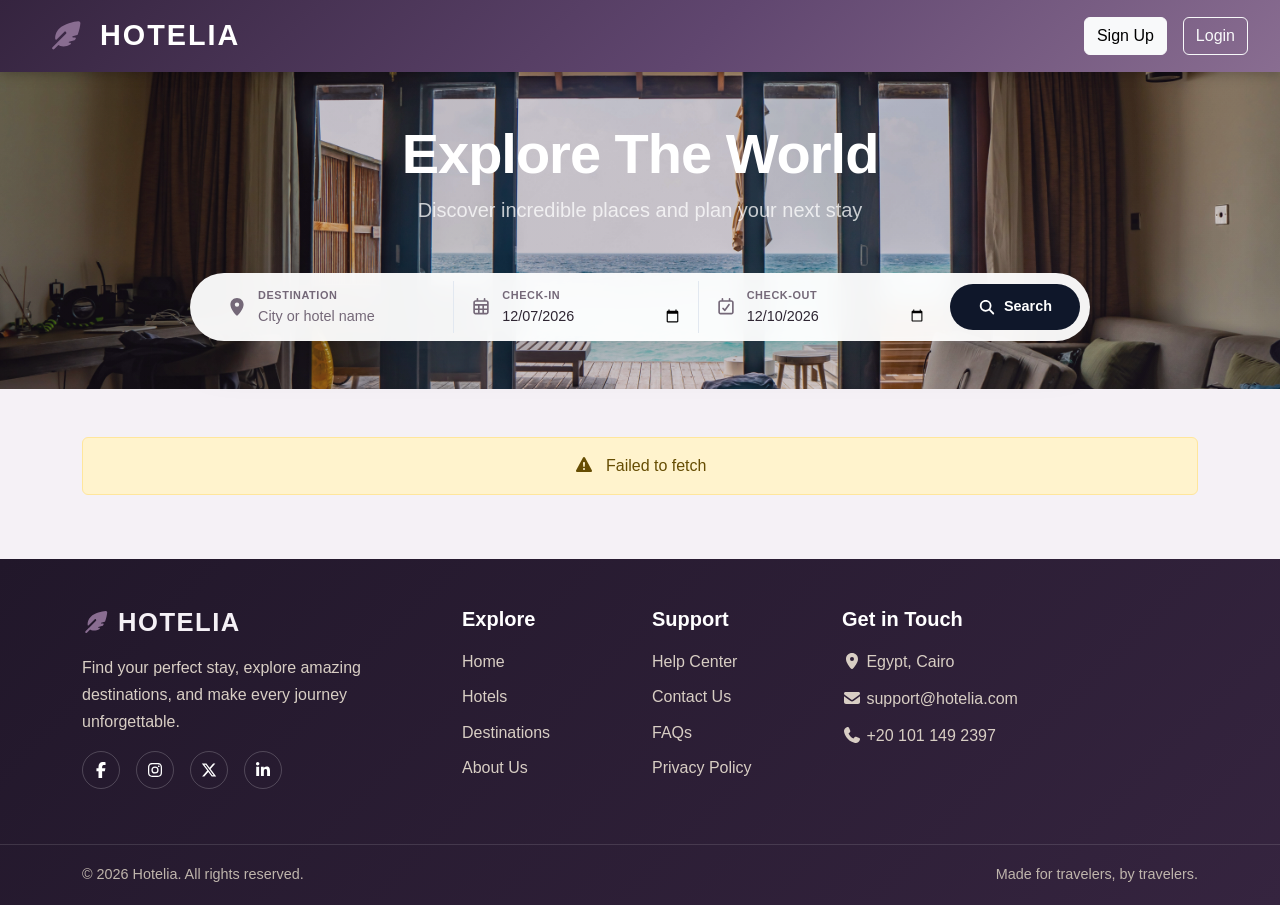
==== Hotelia/index.html @ 9148ffd9 "Project V1" ====
<!DOCTYPE html>
<html lang="en">
<head>
    <meta charset="UTF-8">
    <meta name="viewport" content="width=device-width, initial-scale=1.0">

    <link rel="stylesheet" href="BootFiles/css/bootstrap.min.css" />
    <link rel="stylesheet" href="BootFiles/css/all.min.css" />
    <link rel="stylesheet" href="css/main.css">
    <link rel="stylesheet" href="css/home.css">

    <title>Hotelia</title>
    <link rel="shortcut icon" href="assets/leaf.png" type="image/x-icon">
</head>

<body class="main-theme">

    <header class="bg-brown">
        <div class="container">
            <div class="d-flex align-items-center justify-content-between heading">

                <a href="index.html" class="d-flex logo-container text-decoration-none">
                    <i class="fa-solid fa-feather-pointed logo-ic"></i>
                    <h1 class="logo text-white m-0">Hotelia</h1>
                </a>

                <nav class="d-flex align-items-center gap-3 navig">

                    <a href="signup.html" class="btn btn-light">
                        Sign Up
                    </a>

                    <a href="login.html" class="btn btn-outline-light">
                        Login
                    </a>
                </nav>

            </div>
        </div>
    </header>

<main>
    <section class="hero-section d-flex align-items-center py-5">
        <div class="container">
            <div class="text-center text-white mb-5 hero-content">
                <h1 class="display-4 fw-bold">Explore The World</h1>
                <p class="lead opacity-75">Discover incredible places and plan your next stay</p>
            </div>

            <div class="search-box-wrapper mx-auto">
                <form class="modern-search-bar d-flex align-items-center">
                    
                    <div class="search-item flex-grow-1">
                        <i class="fa-solid fa-location-dot input-icon"></i>
                        <div class="input-content">
                            <label for="destination">Destination</label>
                            <input type="text" id="destination" placeholder="City or hotel name">
                        </div>
                    </div>

                    <div class="search-item">
                        <i class="fa-regular fa-calendar-days input-icon"></i>
                        <div class="input-content">
                            <label for="checkIn">Check-in</label>
                            <input type="date" id="checkIn" required>
                        </div>
                    </div>

                    <div class="search-item">
                        <i class="fa-regular fa-calendar-check input-icon"></i>
                        <div class="input-content">
                            <label for="checkOut">Check-out</label>
                            <input type="date" id="checkOut" required>
                        </div>
                    </div>

                    <button type="submit" class="search-btn">
                        <i class="fa-solid fa-magnifying-glass me-2"></i>
                        <span>Search</span>
                    </button>

                </form>
            </div>
        </div>
    </section>
</main>

<footer class="footer">

    <div class="container py-5">

        <div class="row g-4">

            <!-- Brand -->
            <div class="col-12 col-md-6 col-lg-4">

                <div class="d-flex align-items-center mb-3">
                    <i class="fa-solid fa-feather-pointed footer-icon me-2"></i>
                    <h3 class="footer-logo m-0">Hotelia</h3>
                </div>

                <p class="footer-text">
                    Find your perfect stay, explore amazing destinations,
                    and make every journey unforgettable.
                </p>

                <div class="social-links d-flex gap-3 mt-3">

                    <a href="#" aria-label="Facebook">
                        <i class="fa-brands fa-facebook-f"></i>
                    </a>

                    <a href="#" aria-label="Instagram">
                        <i class="fa-brands fa-instagram"></i>
                    </a>

                    <a href="#" aria-label="Twitter">
                        <i class="fa-brands fa-x-twitter"></i>
                    </a>

                    <a href="#" aria-label="LinkedIn">
                        <i class="fa-brands fa-linkedin-in"></i>
                    </a>

                </div>

            </div>


            <!-- Quick Links -->
            <div class="col-6 col-md-3 col-lg-2">

                <h5 class="footer-title">Explore</h5>

                <ul class="list-unstyled footer-links">
                    <li><a href="#">Home</a></li>
                    <li><a href="#">Hotels</a></li>
                    <li><a href="#">Destinations</a></li>
                    <li><a href="#">About Us</a></li>
                </ul>

            </div>


            <!-- Support -->
            <div class="col-6 col-md-3 col-lg-2">

                <h5 class="footer-title">Support</h5>

                <ul class="list-unstyled footer-links">
                    <li><a href="#">Help Center</a></li>
                    <li><a href="#">Contact Us</a></li>
                    <li><a href="#">FAQs</a></li>
                    <li><a href="#">Privacy Policy</a></li>
                </ul>

            </div>


            <!-- Contact -->
            <div class="col-12 col-lg-4">

                <h5 class="footer-title">Get in Touch</h5>

                <div class="footer-contact">

                    <p>
                        <i class="fa-solid fa-location-dot"></i>
                        Egypt, Cairo
                    </p>

                    <p>
                        <i class="fa-solid fa-envelope"></i>
                        support@hotelia.com
                    </p>

                    <p>
                        <i class="fa-solid fa-phone"></i>
                        +20 101 149 2397
                    </p>

                </div>

            </div>

        </div>

    </div>


    <!-- Copyright -->

    <div class="footer-bottom">

        <div class="container">

            <div class="d-flex flex-column flex-md-row
                        justify-content-between align-items-center gap-2">

                <p class="m-0">
                    © 2026 Hotelia. All rights reserved.
                </p>

                <p class="m-0">
                    Made for travelers, by travelers.
                </p>

            </div>

        </div>

    </div>

</footer>

    <script src="BootFiles/js/bootstrap.bundle.min.js"></script>
    <script src="BootFiles/js/all.min.js"></script>
    <script src="js/config.js"></script>
    <script src="js/home.js"></script>

</body>
</html>
---- Hotelia/css/main.css ----
/* ==========================================================================
   HOTELIA - MASTER STYLESHEET
   ========================================================================== */

/* ── DEFAULT THEME (Purple) ── */
:root {
    --primary-color: #60466f;
    --primary-dark: #35243f;
    --secondary-color: #896d91;

    --background-color: #f5f1f6;
    --surface-color: #ffffff;

    --text-color: #2f2633;
    --muted-color: #746878;
    --border-color: #ddd3e1;

    --success-color: #607a6a;
    --danger-color: #a94a5a;
    --warning-color: #a77a45;
    --info-color: #607fa3;

    --header-gradient: linear-gradient(
        135deg,
        #35243f 0%,
        #60466f 55%,
        #896d91 100%
    );

    --footer-gradient: linear-gradient(
        135deg,
        #21172a,
        #35243f
    );
}

/* ── THEME: Ocean Blue ── */
body[data-theme="ocean"] {
    --primary-color: #2a7bb5;
    --primary-dark: #1a5a8a;
    --secondary-color: #a8d4f0;
    --background-color: #f0f6fc;
    --surface-color: #ffffff;
    --text-color: #0f2840;
    --muted-color: #5a7a95;
    --border-color: #c8dff0;
    --header-gradient: linear-gradient(135deg, #0a2a45 0%, #1a5a8a 55%, #2a7bb5 100%);
    --footer-gradient: linear-gradient(135deg, #071a2e, #0a2a45);
}

/* ── THEME: Forest Green ── */
body[data-theme="forest"] {
    --primary-color: #3d7a5a;
    --primary-dark: #2a5c40;
    --secondary-color: #a8d4b8;
    --background-color: #f0f7f2;
    --surface-color: #ffffff;
    --text-color: #142a1e;
    --muted-color: #5a7a65;
    --border-color: #c8e5d0;
    --header-gradient: linear-gradient(135deg, #0e2418 0%, #1f4d30 55%, #3d7a5a 100%);
    --footer-gradient: linear-gradient(135deg, #091710, #0e2418);
}

/* ── THEME: Rose Gold ── */
body[data-theme="rose"] {
    --primary-color: #c4786a;
    --primary-dark: #a0574b;
    --secondary-color: #f0c8c0;
    --background-color: #fdf5f4;
    --surface-color: #ffffff;
    --text-color: #3a1a16;
    --muted-color: #8a6560;
    --border-color: #f0d8d4;
    --header-gradient: linear-gradient(135deg, #2a0f0c 0%, #6b2a22 55%, #c4786a 100%);
    --footer-gradient: linear-gradient(135deg, #1a0907, #2a0f0c);
}

/* ── THEME: Slate Dark ── */
body[data-theme="slate"] {
    --primary-color: #6b7fa8;
    --primary-dark: #4a5c80;
    --secondary-color: #b0bcd8;
    --background-color: #1a1e2a;
    --surface-color: #242836;
    --text-color: #e8ecf5;
    --muted-color: #8a95b0;
    --border-color: #363d55;
    --header-gradient: linear-gradient(135deg, #0d0f18 0%, #1a1e2a 55%, #242836 100%);
    --footer-gradient: linear-gradient(135deg, #07080f, #0d0f18);
}

/* Override Bootstrap hardcoded classes for slate dark */
body[data-theme="slate"] .text-dark,
body[data-theme="slate"] h1,
body[data-theme="slate"] h2,
body[data-theme="slate"] h3,
body[data-theme="slate"] h4,
body[data-theme="slate"] h5,
body[data-theme="slate"] h6 {
    color: var(--text-color) !important;
}

body[data-theme="slate"] .text-muted {
    color: var(--muted-color) !important;
}

body[data-theme="slate"] .modal-content {
    background-color: var(--surface-color);
    color: var(--text-color);
    border-color: var(--border-color);
}

body[data-theme="slate"] .modal-header,
body[data-theme="slate"] .modal-footer {
    border-color: var(--border-color);
}

body[data-theme="slate"] .btn-close {
    filter: invert(1);
}

body[data-theme="slate"] .form-control,
body[data-theme="slate"] .form-select {
    background-color: var(--background-color);
    color: var(--text-color);
    border-color: var(--border-color);
}

body[data-theme="slate"] .form-control::placeholder {
    color: var(--muted-color);
}

body[data-theme="slate"] .table {
    color: var(--text-color) !important;
}

body[data-theme="slate"] .table-custom thead {
    background-color: #2e3448 !important;
    color: var(--text-color);
}

body[data-theme="slate"] .border {
    border-color: var(--border-color) !important;
}

body[data-theme="slate"] .bg-light {
    background-color: var(--surface-color) !important;
    color: var(--text-color) !important;
}

body[data-theme="slate"] .badge.bg-light {
    color: var(--text-color) !important;
}

/* ── THEME: Sunset Orange ── */
body[data-theme="sunset"] {
    --primary-color: #d4783a;
    --primary-dark: #b05a20;
    --secondary-color: #f0c898;
    --background-color: #fdf6f0;
    --surface-color: #ffffff;
    --text-color: #2e1505;
    --muted-color: #8a6040;
    --border-color: #f0dcc8;
    --header-gradient: linear-gradient(135deg, #1e0c00 0%, #7a3010 55%, #d4783a 100%);
    --footer-gradient: linear-gradient(135deg, #130800, #1e0c00);
}

/* ==========================================================================
   BASE & RESET STYLES
   ========================================================================== */

* {
    box-sizing: border-box;
    font-family: 'Gill Sans', 'Gill Sans MT', Calibri, 'Trebuchet MS', sans-serif;
}

body {
    background-color: var(--background-color);
    color: var(--text-color);
    margin: 0;
    transition: background-color 0.3s ease, color 0.3s ease;
}

/* cards & surfaces adapt to theme */
.card, .checkout-card, .booking-card, .room-card, .filter-card, .card-management {
    background-color: var(--surface-color) !important;
    color: var(--text-color) !important;
    border-color: var(--border-color) !important;
    transition: background-color 0.3s ease;
}

/* tables adapt */
.table-custom .table, .table {
    color: var(--text-color) !important;
}
.table-custom thead th {
    border-color: var(--border-color) !important;
}

h1, h2, h3, h4, h5, h6 {
    margin-top: 0;
}

/* ==========================================================================
   CUSTOM SCROLLBAR
   ========================================================================== */

html {
    scrollbar-color: var(--primary-color) var(--background-color);
    scrollbar-width: thin;
}

::-webkit-scrollbar {
    width: 12px;
    height: 12px;
}

::-webkit-scrollbar-track {
    background: var(--background-color);
}

::-webkit-scrollbar-thumb {
    background: var(--primary-color);
    border-radius: 10px;
    border: 3px solid var(--background-color);
}

::-webkit-scrollbar-thumb:hover {
    background: var(--primary-dark);
}

/* ==========================================================================
   SHARED HEADER & NAVIGATION
   ========================================================================== */

header {
    position: sticky;
    top: 0;
    z-index: 1000;
    box-shadow: 0 2px 12px rgba(0, 0, 0, 0.25);
}

.heading {
    user-select: none;
    min-height: 8vh;
    display: flex;
    justify-content: space-between;
    align-items: center;
}

.bg-brown {
    background: var(--header-gradient);
}

.logo-container {
    margin-left: -50px;
    text-decoration: none;
    cursor: pointer;
}

.logo-container:hover .logo {
    opacity: 0.85;
}

.logo-ic {
    color: var(--secondary-color);
    font-size: 1.8rem;
    padding: 0.2rem 1rem;
}

.logo {
    font-size: 1.8rem;
    font-weight: 700;
    letter-spacing: 2px;
    text-transform: uppercase;
    transition: opacity 0.2s;
}

.navig {
    margin-right: -50px;
}

/* ==========================================================================
   SHARED FOOTER
   ========================================================================== */

.footer {
    background: var(--footer-gradient);
    color: var(--background-color);
}

.footer-logo {
    font-size: 1.6rem;
    font-weight: 700;
    letter-spacing: 1.5px;
    text-transform: uppercase;
}

.footer-icon {
    color: var(--secondary-color);
    font-size: 1.4rem;
}

.footer-text {
    color: #d8cec4;
    line-height: 1.7;
    max-width: 380px;
}

.footer-title {
    color: var(--surface-color);
    font-weight: 600;
    margin-bottom: 1.2rem;
}

.footer-links li {
    margin-bottom: 0.7rem;
}

.footer-links a {
    color: #d8cec4;
    text-decoration: none;
    transition: color 0.2s ease;
}

.footer-links a:hover {
    color: var(--secondary-color);
}

.social-links a {
    width: 38px;
    height: 38px;
    display: flex;
    align-items: center;
    justify-content: center;
    border: 1px solid rgba(255, 255, 255, 0.2);
    border-radius: 50%;
    color: var(--surface-color);
    text-decoration: none;
    transition: all 0.2s ease;
}

.social-links a:hover {
    background-color: var(--secondary-color);
    color: var(--primary-dark);
    transform: translateY(-2px);
}

.footer-contact p {
    color: #d8cec4;
    margin-bottom: 0.8rem;
}

.footer-contact i {
    width: 25px;
    color: var(--secondary-color);
}

.footer-bottom {
    border-top: 1px solid rgba(255, 255, 255, 0.12);
    padding: 1.2rem 0;
    color: #bfb5ac;
    font-size: 0.9rem;
}

/* ── Admin filter tab active state ── */
.active-filter {
    background: var(--primary-dark) !important;
    border-color: var(--primary-dark) !important;
    color: #fff !important;
}
---- Hotelia/css/home.css ----
/* ==========================================================================
   HOME PAGE STYLES (index.html)
   ========================================================================== */

.hero-section {
    background:
        linear-gradient(
            135deg,
            color-mix(in srgb, var(--primary-dark) 25%, transparent),
            color-mix(in srgb, var(--primary-color) 20%, transparent)
        ),
        url('../assets/hotel_room1.jpg') center/cover no-repeat;

    min-height: 20vh;
    user-select: none;
}

.hero-content h1 {
    letter-spacing: -1px;
}

/* ── Search wrapper: wider to fit 3 fields ── */
.search-box-wrapper {
    max-width: 900px;
    width: 100%;
}

.modern-search-bar {
    background: rgba(255, 255, 255, 0.95);
    backdrop-filter: blur(12px);
    padding: 8px 10px 8px 20px;
    border-radius: 100px;
    box-shadow: 0 20px 40px rgba(0, 0, 0, 0.15);
    gap: 0;
    transition: all 0.3s ease;
    flex-wrap: nowrap;
}

.modern-search-bar:focus-within {
    box-shadow: 0 25px 50px rgba(0, 0, 0, 0.25);
    background: var(--surface-color);
}

/* Each field separated by a vertical divider */
.search-item {
    display: flex;
    align-items: center;
    gap: 10px;
    padding: 6px 16px;
    border-right: 1px solid #e2e8f0;
    flex: 1 1 0;
    min-width: 0;
}

.search-item:last-of-type {
    border-right: none;
}

.input-icon {
    font-size: 1.1rem;
    color: var(--muted-color, #475569);
    flex-shrink: 0;
}

.input-content {
    display: flex;
    flex-direction: column;
    min-width: 0;
    width: 100%;
}

.input-content label {
    font-size: 0.68rem;
    font-weight: 700;
    text-transform: uppercase;
    letter-spacing: 0.6px;
    color: var(--muted-color, #64748b);
    margin-bottom: 2px;
    white-space: nowrap;
}

.input-content input {
    border: none;
    outline: none;
    background: transparent;
    font-size: 0.9rem;
    font-weight: 500;
    color: var(--text-color, #0f172a);
    width: 100%;
    padding: 0;
}

.input-content input[type="date"] {
    min-width: 120px;
}

.input-content input::placeholder {
    color: var(--muted-color, #94a3b8);
}

.search-btn {
    background: #0f172a;
    color: var(--surface-color);
    border: none;
    border-radius: 100px;
    padding: 12px 28px;
    font-size: 0.9rem;
    font-weight: 600;
    display: flex;
    align-items: center;
    justify-content: center;
    cursor: pointer;
    transition: background 0.2s ease, transform 0.2s ease;
    white-space: nowrap;
    flex-shrink: 0;
    margin-left: 8px;
}

.search-btn:hover {
    background: #1e293b;
    transform: translateY(-1px);
}

/* ── Available badge on hotel cards ── */
.badge.bg-success {
    font-size: 0.72rem;
}

/* ── Responsive ── */
@media (max-width: 768px) {
    .modern-search-bar {
        flex-direction: column;
        border-radius: 24px;
        padding: 16px;
        flex-wrap: wrap;
    }

    .search-item {
        width: 100%;
        border-right: none;
        border-bottom: 1px solid #e2e8f0;
        padding: 10px 4px;
    }

    .search-item:last-of-type {
        border-bottom: none;
    }

    .search-btn {
        width: 100%;
        border-radius: 16px;
        margin-top: 8px;
        margin-left: 0;
        padding: 14px;
    }

    .input-content input[type="date"] {
        min-width: 0;
    }
}
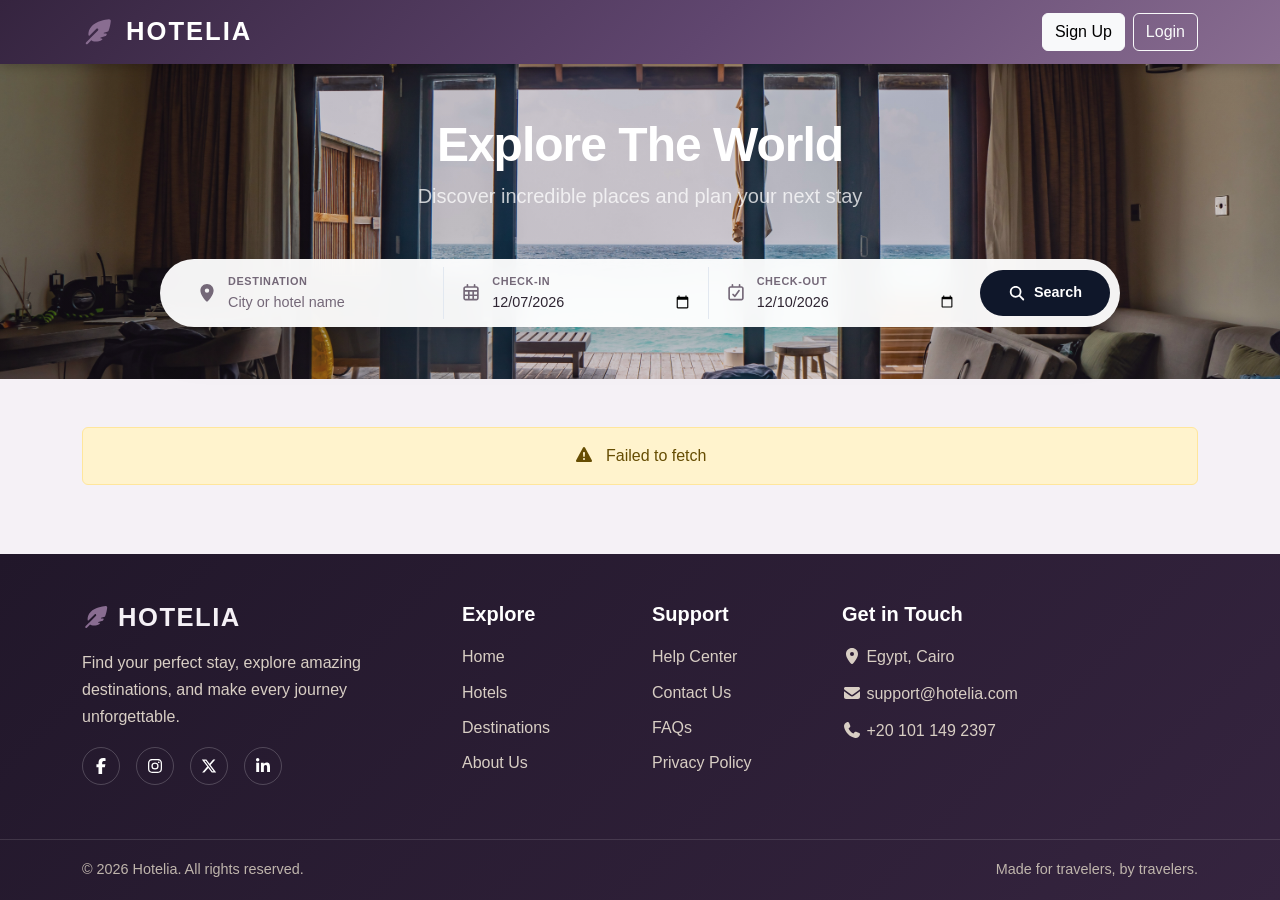
==== commit 2c742578: "0" ====
--- a/Hotelia/index.html
+++ b/Hotelia/index.html
@@ -24,15 +24,14 @@
                     <h1 class="logo text-white m-0">Hotelia</h1>
                 </a>
 
-                <nav class="d-flex align-items-center gap-3 navig">
-
-                    <a href="signup.html" class="btn btn-light">
-                        Sign Up
-                    </a>
-
-                    <a href="login.html" class="btn btn-outline-light">
-                        Login
-                    </a>
+                <nav class="d-flex align-items-center gap-3 navig" id="mainNav">
+                    <button class="nav-toggler" onclick="this.nextElementSibling.classList.toggle('open')" aria-label="Toggle navigation">
+                        <i class="fa-solid fa-bars"></i>
+                    </button>
+                    <div class="nav-collapse">
+                        <a href="signup.html" class="btn btn-light">Sign Up</a>
+                        <a href="login.html" class="btn btn-outline-light">Login</a>
+                    </div>
                 </nav>
 
             </div>
@@ -42,8 +41,8 @@
 <main>
     <section class="hero-section d-flex align-items-center py-5">
         <div class="container">
-            <div class="text-center text-white mb-5 hero-content">
-                <h1 class="display-4 fw-bold">Explore The World</h1>
+            <div class="text-center text-white mb-4 mb-md-5 hero-content">
+                <h1 class="display-5 display-md-4 fw-bold">Explore The World</h1>
                 <p class="lead opacity-75">Discover incredible places and plan your next stay</p>
             </div>
 
--- a/Hotelia/css/main.css
+++ b/Hotelia/css/main.css
@@ -181,6 +181,19 @@
     color: var(--text-color);
     margin: 0;
     transition: background-color 0.3s ease, color 0.3s ease;
+    min-height: 100vh;
+    display: flex;
+    flex-direction: column;
+}
+
+/* Ensure main content takes available space and pushes footer down */
+main {
+    flex: 1 0 auto;
+}
+
+/* Footer stays at bottom */
+.footer {
+    flex-shrink: 0;
 }
 
 /* cards & surfaces adapt to theme */
@@ -244,10 +257,11 @@
 
 .heading {
     user-select: none;
-    min-height: 8vh;
+    min-height: 64px;
     display: flex;
     justify-content: space-between;
     align-items: center;
+    padding: 0.5rem 0;
 }
 
 .bg-brown {
@@ -255,7 +269,6 @@
 }
 
 .logo-container {
-    margin-left: -50px;
     text-decoration: none;
     cursor: pointer;
 }
@@ -266,12 +279,12 @@
 
 .logo-ic {
     color: var(--secondary-color);
-    font-size: 1.8rem;
-    padding: 0.2rem 1rem;
+    font-size: 1.5rem;
+    padding: 0.2rem 0.6rem 0.2rem 0;
 }
 
 .logo {
-    font-size: 1.8rem;
+    font-size: 1.5rem;
     font-weight: 700;
     letter-spacing: 2px;
     text-transform: uppercase;
@@ -279,7 +292,93 @@
 }
 
 .navig {
-    margin-right: -50px;
+    display: flex;
+    align-items: center;
+    gap: 0.5rem;
+}
+
+/* Hamburger toggle button */
+.nav-toggler {
+    display: none;
+    background: transparent;
+    border: 1px solid rgba(255,255,255,0.4);
+    border-radius: 6px;
+    padding: 6px 10px;
+    color: #fff;
+    font-size: 1.1rem;
+    cursor: pointer;
+    line-height: 1;
+    transition: background 0.2s;
+}
+
+.nav-toggler:hover {
+    background: rgba(255,255,255,0.15);
+}
+
+/* Collapsible nav on mobile */
+.nav-collapse {
+    display: flex;
+    align-items: center;
+    gap: 0.5rem;
+    flex-wrap: wrap;
+}
+
+@media (max-width: 767.98px) {
+    .logo {
+        font-size: 1.2rem;
+        letter-spacing: 1px;
+    }
+
+    .logo-ic {
+        font-size: 1.2rem;
+    }
+
+    .nav-toggler {
+        display: inline-flex;
+        align-items: center;
+        justify-content: center;
+    }
+
+    .nav-collapse {
+        display: none;
+        width: 100%;
+        padding: 0.75rem 0 0.5rem;
+        flex-direction: column;
+        align-items: stretch;
+        gap: 0.4rem;
+        border-top: 1px solid rgba(255,255,255,0.15);
+        margin-top: 0.5rem;
+    }
+
+    .nav-collapse.open {
+        display: flex;
+    }
+
+    .nav-collapse .btn {
+        width: 100%;
+        text-align: center;
+    }
+
+    /* Make heading a column when nav expands */
+    .heading {
+        flex-wrap: wrap;
+        min-height: unset;
+    }
+
+    .heading > .logo-container {
+        flex: 1;
+    }
+}
+
+@media (min-width: 768px) {
+    .logo {
+        font-size: 1.6rem;
+    }
+
+    .logo-ic {
+        font-size: 1.6rem;
+        padding: 0.2rem 0.75rem 0.2rem 0;
+    }
 }
 
 /* ==========================================================================
@@ -370,4 +469,100 @@
     background: var(--primary-dark) !important;
     border-color: var(--primary-dark) !important;
     color: #fff !important;
-}+}
+
+/* ==========================================================================
+   GLOBAL RESPONSIVE UTILITIES
+   ========================================================================== */
+
+@media (max-width: 575.98px) {
+    .footer-logo { font-size: 1.3rem; }
+    .footer-title { font-size: 1rem; margin-bottom: 0.75rem; }
+    .footer-text  { font-size: 0.88rem; }
+
+    /* Breathing room on small screens so content doesn't touch edges */
+    .container {
+        padding-left: 1.1rem;
+        padding-right: 1.1rem;
+    }
+}
+
+/* Prevent horizontal overflow on all screens */
+html, body {
+    overflow-x: hidden;
+    max-width: 100%;
+}
+
+/* Tables always scrollable on small screens */
+.table-responsive {
+    -webkit-overflow-scrolling: touch;
+}
+
+/* Keep Bootstrap table scrolling available when a visual table wrapper is used. */
+.table-responsive.table-custom {
+    overflow-x: auto !important;
+    overflow-y: hidden;
+}
+
+/* XL container expansion */
+@media (min-width: 1400px) {
+    .container { max-width: 1320px; }
+}
+
+/* ======================================================================
+   EXTRA-SMALL PHONES (up to 470px)
+   ====================================================================== */
+@media (max-width: 630px) {
+    .container,
+    .container-fluid {
+        /* A clear, consistent gutter keeps content away from phone edges. */
+        padding-right: 1.25rem !important;
+        padding-left: 1.25rem !important;
+    }
+
+    .heading {
+        min-height: 56px;
+        padding-top: 0.4rem;
+        padding-bottom: 0.4rem;
+    }
+
+    .logo {
+        font-size: 1.05rem;
+        letter-spacing: 0.6px;
+    }
+
+    .logo-ic {
+        padding-right: 0.4rem;
+        font-size: 1.05rem;
+    }
+
+    .nav-toggler {
+        padding: 5px 8px;
+        font-size: 1rem;
+    }
+
+    .nav-collapse {
+        padding-top: 0.6rem;
+    }
+
+    .nav-collapse .btn {
+        min-height: 40px;
+        padding: 0.45rem 0.65rem;
+    }
+
+    .footer {
+        font-size: 0.9rem;
+    }
+
+    .footer .py-5 {
+        padding-top: 2rem !important;
+        padding-bottom: 2rem !important;
+    }
+
+    .footer-bottom {
+        padding: 0.9rem 0;
+        text-align: center;
+        font-size: 0.78rem;
+    }
+
+}
--- a/Hotelia/css/home.css
+++ b/Hotelia/css/home.css
@@ -11,17 +11,19 @@
         ),
         url('../assets/hotel_room1.jpg') center/cover no-repeat;
 
-    min-height: 20vh;
+    min-height: 30vh;
     user-select: none;
+    display: flex;
+    align-items: center;
 }
 
 .hero-content h1 {
     letter-spacing: -1px;
 }
 
-/* ── Search wrapper: wider to fit 3 fields ── */
+/* ── Search wrapper ── */
 .search-box-wrapper {
-    max-width: 900px;
+    max-width: 920px;
     width: 100%;
 }
 
@@ -34,6 +36,8 @@
     gap: 0;
     transition: all 0.3s ease;
     flex-wrap: nowrap;
+    display: flex;
+    align-items: center;
 }
 
 .modern-search-bar:focus-within {
@@ -126,20 +130,45 @@
     font-size: 0.72rem;
 }
 
-/* ── Responsive ── */
-@media (max-width: 768px) {
+/* ==========================================================================
+   RESPONSIVE BREAKPOINTS
+   ========================================================================== */
+
+/* XL & XXL desktop */
+@media (min-width: 1200px) {
+    .hero-section       { min-height: 35vh; }
+    .search-box-wrapper { max-width: 960px; }
+}
+
+/* LG: small laptop / tablet landscape */
+@media (min-width: 992px) and (max-width: 1199.98px) {
+    .hero-section       { min-height: 28vh; }
+    .search-box-wrapper { max-width: 100%; }
+}
+
+/* MD: tablet portrait */
+@media (min-width: 768px) and (max-width: 991.98px) {
+    .hero-section       { min-height: 22vh; }
+    .search-box-wrapper { max-width: 100%; }
+    .search-item        { padding: 6px 10px; }
+    .search-btn         { padding: 12px 18px; }
+}
+
+/* SM & below: phones & small tablets */
+@media (max-width: 767.98px) {
+    .hero-section { min-height: 18vh; }
+
     .modern-search-bar {
         flex-direction: column;
-        border-radius: 24px;
-        padding: 16px;
-        flex-wrap: wrap;
+        border-radius: 20px;
+        padding: 14px;
     }
 
     .search-item {
         width: 100%;
         border-right: none;
         border-bottom: 1px solid #e2e8f0;
-        padding: 10px 4px;
+        padding: 10px 6px;
     }
 
     .search-item:last-of-type {
@@ -148,13 +177,47 @@
 
     .search-btn {
         width: 100%;
-        border-radius: 16px;
+        border-radius: 14px;
         margin-top: 8px;
         margin-left: 0;
-        padding: 14px;
+        padding: 13px;
     }
 
     .input-content input[type="date"] {
         min-width: 0;
     }
 }
+
+/* XS: small phones */
+@media (max-width: 575.98px) {
+    .hero-section { min-height: 14vh; }
+
+    .hero-content h1     { font-size: 1.5rem !important; letter-spacing: -0.5px; }
+    .hero-content p.lead { font-size: 0.88rem; }
+
+    .modern-search-bar {
+        border-radius: 16px;
+        padding: 12px;
+        margin-left: 0.5rem;
+        margin-right: 0.5rem;
+    }
+
+    .search-btn {
+        padding: 11px;
+        font-size: 0.87rem;
+    }
+
+    .input-icon         { font-size: 0.95rem; }
+    .input-content input { font-size: 0.85rem; }
+}
+
+@media (max-width: 470px) {
+    .hero-section { min-height: 12vh; }
+    .hero-content h1 { font-size: 1.35rem !important; }
+    .modern-search-bar {
+        margin-right: 0;
+        margin-left: 0;
+        padding: 10px;
+    }
+    .search-item { padding: 9px 4px; }
+}
